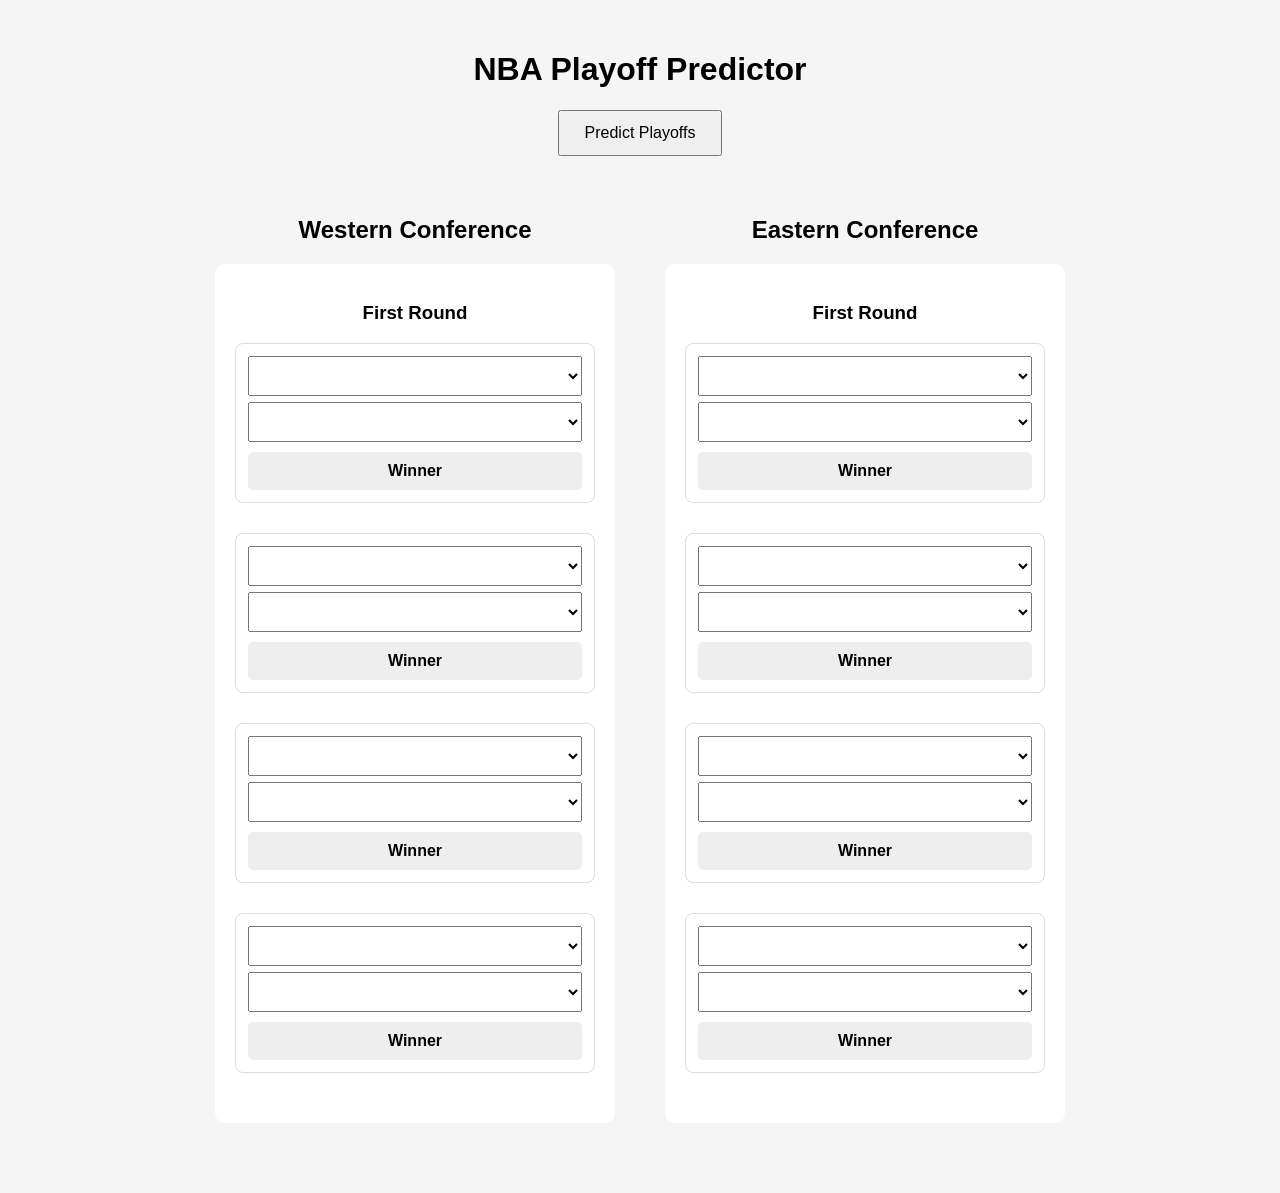
==== frontend/index.html @ c3940f1c "Add winner area" ====
<!DOCTYPE html>
<html>
<head>
    <title>NBA Playoff Predictor</title>
    <link rel="stylesheet" href="/frontend/style.css">
</head>

<body>

    <h1>NBA Playoff Predictor</h1>

    <button id="predictButton">Predict Playoffs</button>

    <div class="bracket">

        <!-- WESTERN CONFERENCE -->
        <div class="conference">

            <h2>Western Conference</h2>

            <div class="round">
                <h3>First Round</h3>

                <div class="matchup">
                    <select class="team west-team"></select>
                    <select class="team west-team"></select>
                    <div class="winner west-winner">Winner</div>
                </div>

                <div class="matchup">
                    <select class="team west-team"></select>
                    <select class="team west-team"></select>
                    <div class="winner west-winner">Winner</div>
                </div>

                <div class="matchup">
                    <select class="team west-team"></select>
                    <select class="team west-team"></select>
                    <div class="winner west-winner">Winner</div>
                </div>

                <div class="matchup">
                    <select class="team west-team"></select>
                    <select class="team west-team"></select>
                    <div class="winner west-winner">Winner</div>
                </div>

            </div>

        </div>


        <!-- EASTERN CONFERENCE -->
        <div class="conference">

            <h2>Eastern Conference</h2>

            <div class="round">
                <h3>First Round</h3>

                <div class="matchup">
                    <select class="team east-team"></select>
                    <select class="team east-team"></select>
                    <div class="winner east-winner">Winner</div>
                </div>

                <div class="matchup">
                    <select class="team east-team"></select>
                    <select class="team east-team"></select>
                    <div class="winner east-winner">Winner</div>
                </div>

                <div class="matchup">
                    <select class="team east-team"></select>
                    <select class="team east-team"></select>
                    <div class="winner east-winner">Winner</div>
                </div>

                <div class="matchup">
                    <select class="team east-team"></select>
                    <select class="team east-team"></select>
                    <div class="winner east-winner">Winner</div>
                </div>

            </div>

        </div>

    </div>

    <script src="/frontend/script.js"></script>

</body>
</html>
---- frontend/style.css ----
body {
    font-family: Arial, sans-serif;
    margin: 0;
    padding: 30px;
    background: #f5f5f5;
}

h1 {
    text-align: center;
}

#predictButton {
    display: block;
    margin: 20px auto;
    padding: 12px 25px;
    font-size: 16px;
    cursor: pointer;
}

.bracket {
    display: flex;
    justify-content: center;
    gap: 50px;
    max-width: 1200px;
    margin: 40px auto;
}

.conference {
    width: 400px;
}

.conference h2,
.round h3 {
    text-align: center;
}

.round {
    background: white;
    padding: 20px;
    border-radius: 10px;
}

.matchup {
    margin-bottom: 30px;
    padding: 12px;
    border: 1px solid #ddd;
    border-radius: 8px;
}

.team {
    display: block;
    width: 100%;
    box-sizing: border-box;
    padding: 10px;
    margin-bottom: 6px;
    font-size: 14px;
}

.winner {
    margin-top: 10px;
    padding: 10px;
    background: #eee;
    border-radius: 5px;
    text-align: center;
    font-weight: bold;
}
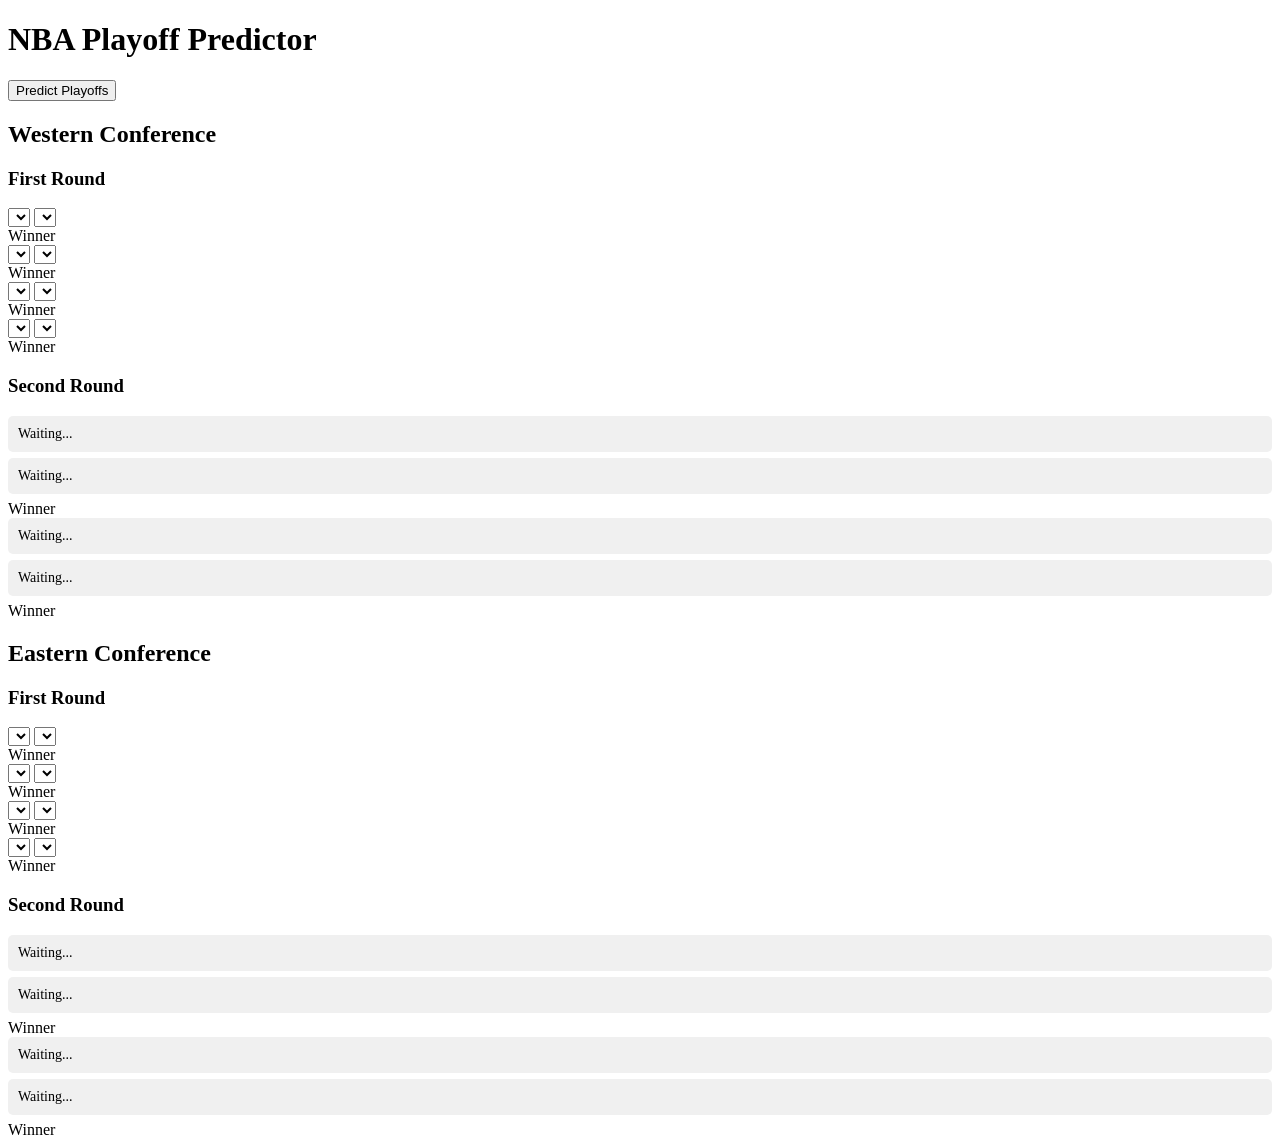
==== commit 4c55bea9: "Add second playoff round" ====
--- a/frontend/index.html
+++ b/frontend/index.html
@@ -47,6 +47,24 @@
 
             </div>
 
+
+            <div class="round second-round">
+                <h3>Second Round</h3>
+
+                <div class="matchup">
+                    <div class="auto-team west-round2">Waiting...</div>
+                    <div class="auto-team west-round2">Waiting...</div>
+                    <div class="winner west-round2-winner">Winner</div>
+                </div>
+
+                <div class="matchup">
+                    <div class="auto-team west-round2">Waiting...</div>
+                    <div class="auto-team west-round2">Waiting...</div>
+                    <div class="winner west-round2-winner">Winner</div>
+                </div>
+
+            </div>
+
         </div>
 
 
@@ -84,6 +102,24 @@
 
             </div>
 
+
+            <div class="round second-round">
+                <h3>Second Round</h3>
+
+                <div class="matchup">
+                    <div class="auto-team east-round2">Waiting...</div>
+                    <div class="auto-team east-round2">Waiting...</div>
+                    <div class="winner east-round2-winner">Winner</div>
+                </div>
+
+                <div class="matchup">
+                    <div class="auto-team east-round2">Waiting...</div>
+                    <div class="auto-team east-round2">Waiting...</div>
+                    <div class="winner east-round2-winner">Winner</div>
+                </div>
+
+            </div>
+
         </div>
 
     </div>
--- a/frontend/style.css
+++ b/frontend/style.css
@@ -1,66 +1,7 @@
-body {
-    font-family: Arial, sans-serif;
-    margin: 0;
-    padding: 30px;
-    background: #f5f5f5;
-}
-
-h1 {
-    text-align: center;
-}
-
-#predictButton {
-    display: block;
-    margin: 20px auto;
-    padding: 12px 25px;
-    font-size: 16px;
-    cursor: pointer;
-}
-
-.bracket {
-    display: flex;
-    justify-content: center;
-    gap: 50px;
-    max-width: 1200px;
-    margin: 40px auto;
-}
-
-.conference {
-    width: 400px;
-}
-
-.conference h2,
-.round h3 {
-    text-align: center;
-}
-
-.round {
-    background: white;
-    padding: 20px;
-    border-radius: 10px;
-}
-
-.matchup {
-    margin-bottom: 30px;
-    padding: 12px;
-    border: 1px solid #ddd;
-    border-radius: 8px;
-}
-
-.team {
-    display: block;
-    width: 100%;
-    box-sizing: border-box;
+.auto-team {
     padding: 10px;
     margin-bottom: 6px;
+    background: #f0f0f0;
+    border-radius: 5px;
     font-size: 14px;
-}
-
-.winner {
-    margin-top: 10px;
-    padding: 10px;
-    background: #eee;
-    border-radius: 5px;
-    text-align: center;
-    font-weight: bold;
 }
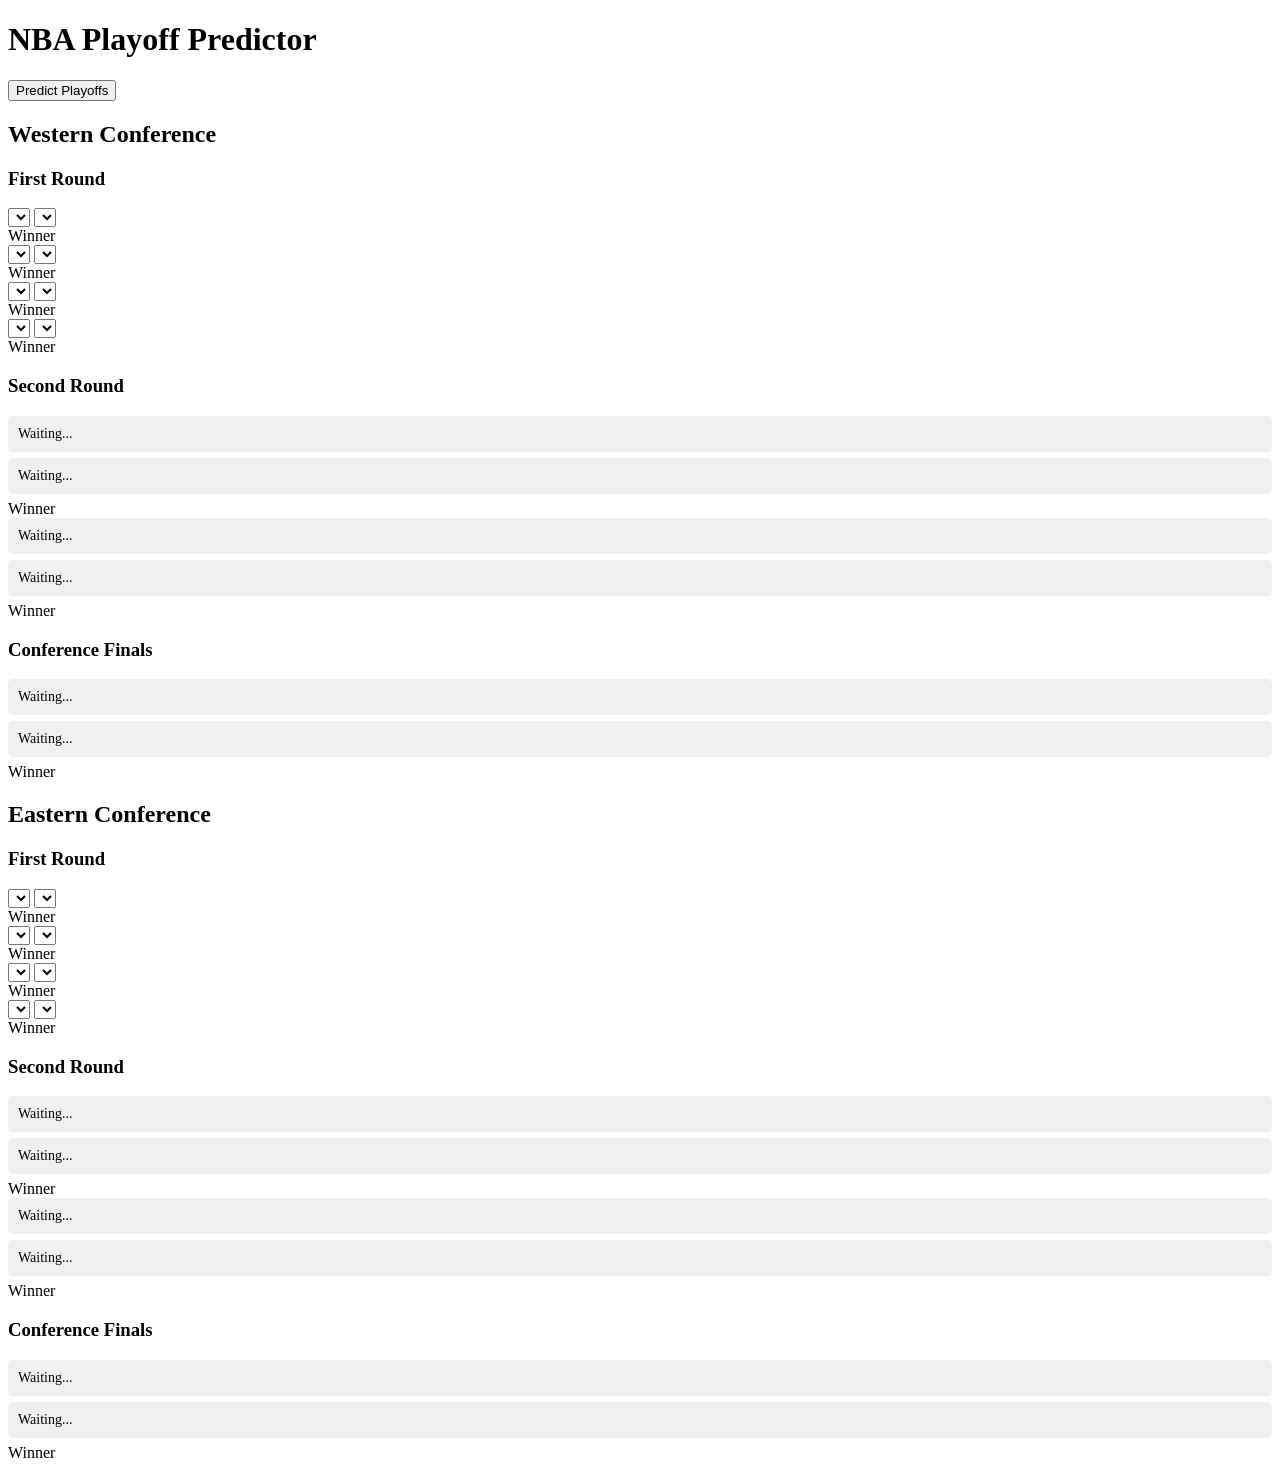
==== commit bb6ecaf3: "Add confrence finals" ====
--- a/frontend/index.html
+++ b/frontend/index.html
@@ -52,17 +52,26 @@
                 <h3>Second Round</h3>
 
                 <div class="matchup">
-                    <div class="auto-team west-round2">Waiting...</div>
-                    <div class="auto-team west-round2">Waiting...</div>
+                    <div class="auto-team west-round2" id="west-r2-1">Waiting...</div>
+                    <div class="auto-team west-round2" id="west-r2-2">Waiting...</div>
                     <div class="winner west-round2-winner">Winner</div>
                 </div>
 
                 <div class="matchup">
-                    <div class="auto-team west-round2">Waiting...</div>
-                    <div class="auto-team west-round2">Waiting...</div>
+                    <div class="auto-team west-round2" id="west-r2-3">Waiting...</div>
+                    <div class="auto-team west-round2" id="west-r2-4">Waiting...</div>
                     <div class="winner west-round2-winner">Winner</div>
                 </div>
+            </div>
 
+            <div class="round conference-finals">
+                <h3>Conference Finals</h3>
+
+                <div class="matchup">
+                    <div class="auto-team west-conf-finals">Waiting...</div>
+                    <div class="auto-team west-conf-finals">Waiting...</div>
+                    <div class="winner west-conf-final-winner">Winner</div>
+                </div>
             </div>
 
         </div>
@@ -107,17 +116,26 @@
                 <h3>Second Round</h3>
 
                 <div class="matchup">
-                    <div class="auto-team east-round2">Waiting...</div>
-                    <div class="auto-team east-round2">Waiting...</div>
+                    <div class="auto-team east-round2" id="east-r2-1">Waiting...</div>
+                    <div class="auto-team east-round2" id="east-r2-2">Waiting...</div>
                     <div class="winner east-round2-winner">Winner</div>
                 </div>
 
                 <div class="matchup">
-                    <div class="auto-team east-round2">Waiting...</div>
-                    <div class="auto-team east-round2">Waiting...</div>
+                    <div class="auto-team east-round2" id="east-r2-3">Waiting...</div>
+                    <div class="auto-team east-round2" id="east-r2-4">Waiting...</div>
                     <div class="winner east-round2-winner">Winner</div>
                 </div>
+            </div>
 
+            <div class="round conference-finals">
+                <h3>Conference Finals</h3>
+
+                <div class="matchup">
+                    <div class="auto-team east-conf-finals">Waiting...</div>
+                    <div class="auto-team east-conf-finals">Waiting...</div>
+                    <div class="winner east-conf-final-winner">Winner</div>
+                </div>
             </div>
 
         </div>
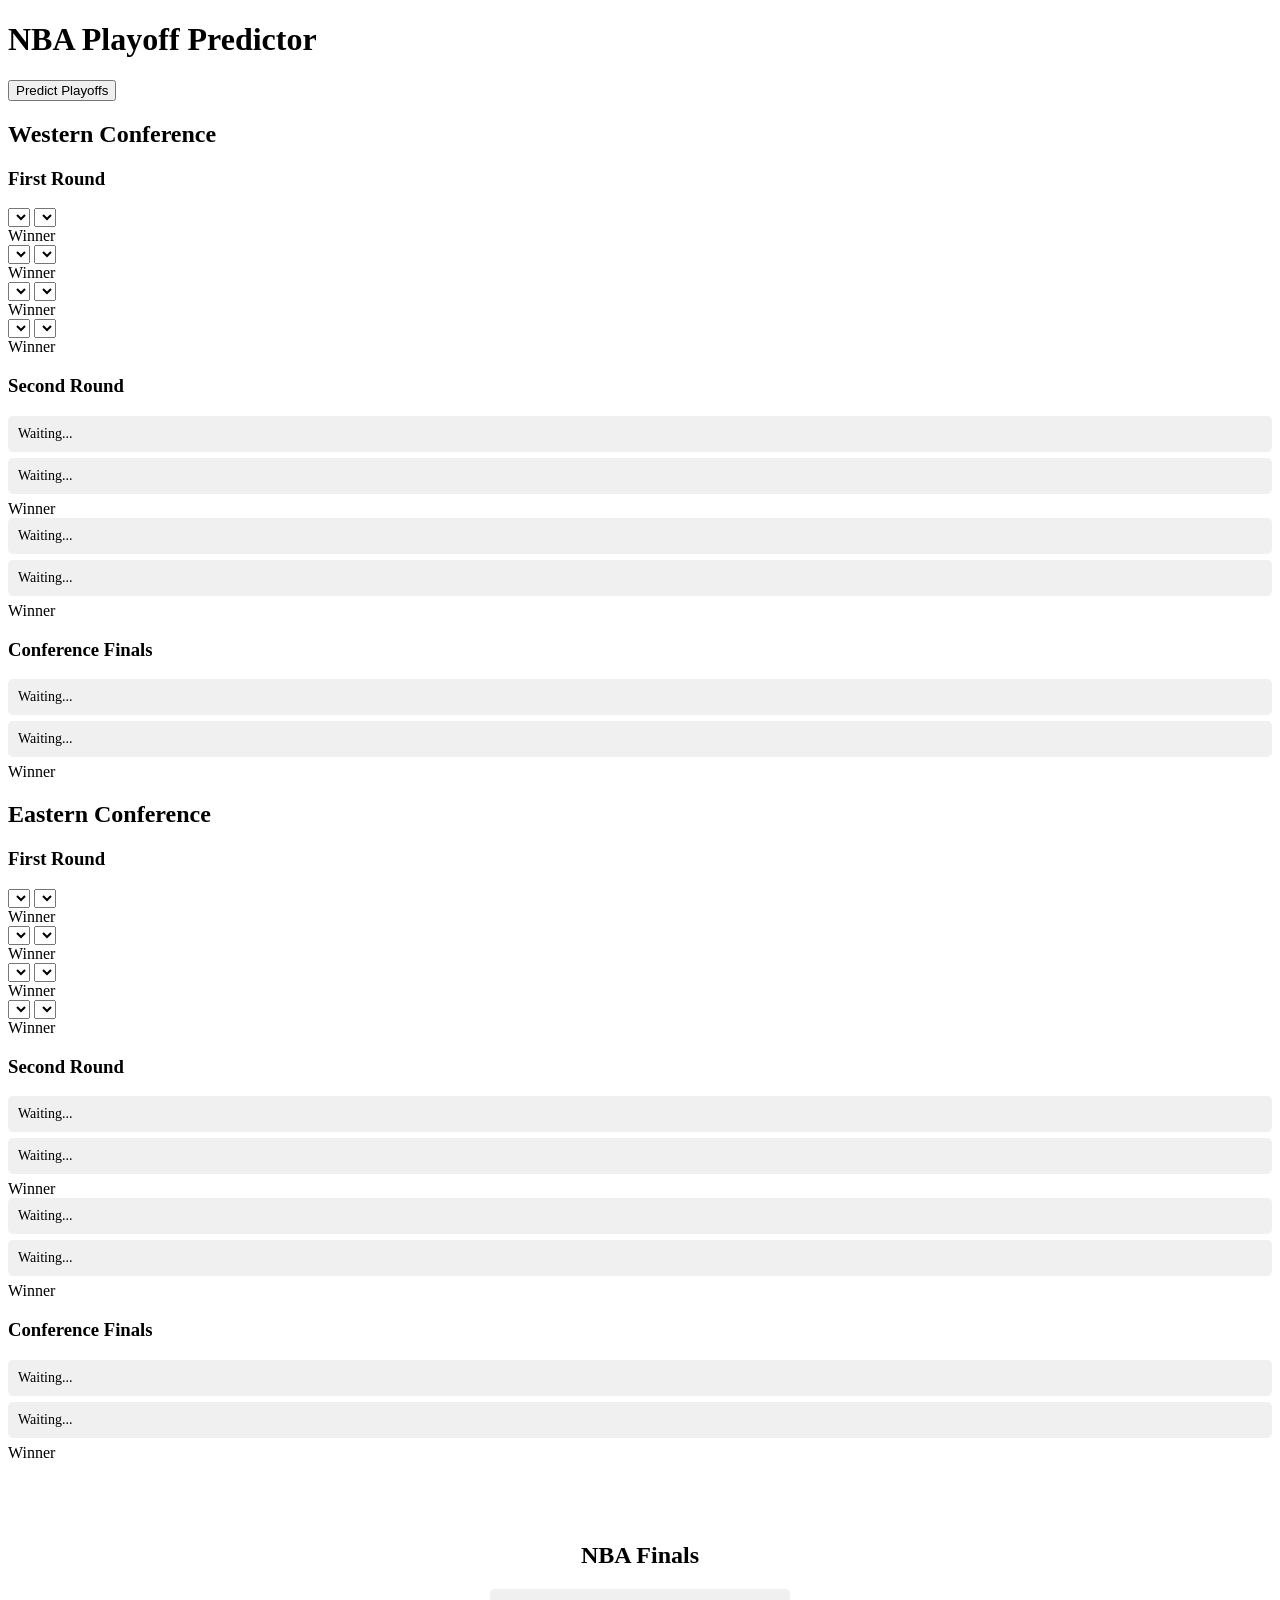
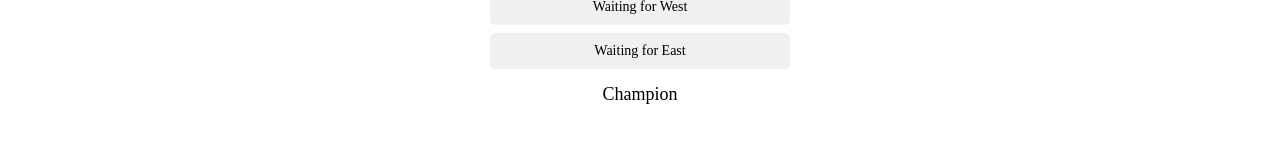
==== commit 817eb375: "Added NBA finals" ====
--- a/frontend/index.html
+++ b/frontend/index.html
@@ -140,6 +140,26 @@
 
         </div>
 
+        <div class="finals">
+
+            <h2>NBA Finals</h2>
+
+            <div class="matchup">
+                <div class="auto-team finals-team" id="west-finals-team">
+                    Waiting for West
+                </div>
+
+                <div class="auto-team finals-team" id="east-finals-team">
+                    Waiting for East
+                </div>
+
+                <div class="winner finals-winner">
+                    Champion
+                </div>
+            </div>
+
+        </div>
+
     </div>
 
     <script src="/frontend/script.js"></script>
--- a/frontend/style.css
+++ b/frontend/style.css
@@ -4,4 +4,22 @@
     background: #f0f0f0;
     border-radius: 5px;
     font-size: 14px;
+}
+
+.finals {
+    width: 300px;
+    margin: 40px auto;
+    padding: 20px;
+    background: white;
+    border-radius: 10px;
+    text-align: center;
+}
+
+.finals-team {
+    margin-bottom: 8px;
+}
+
+.finals-winner {
+    margin-top: 15px;
+    font-size: 18px;
 }
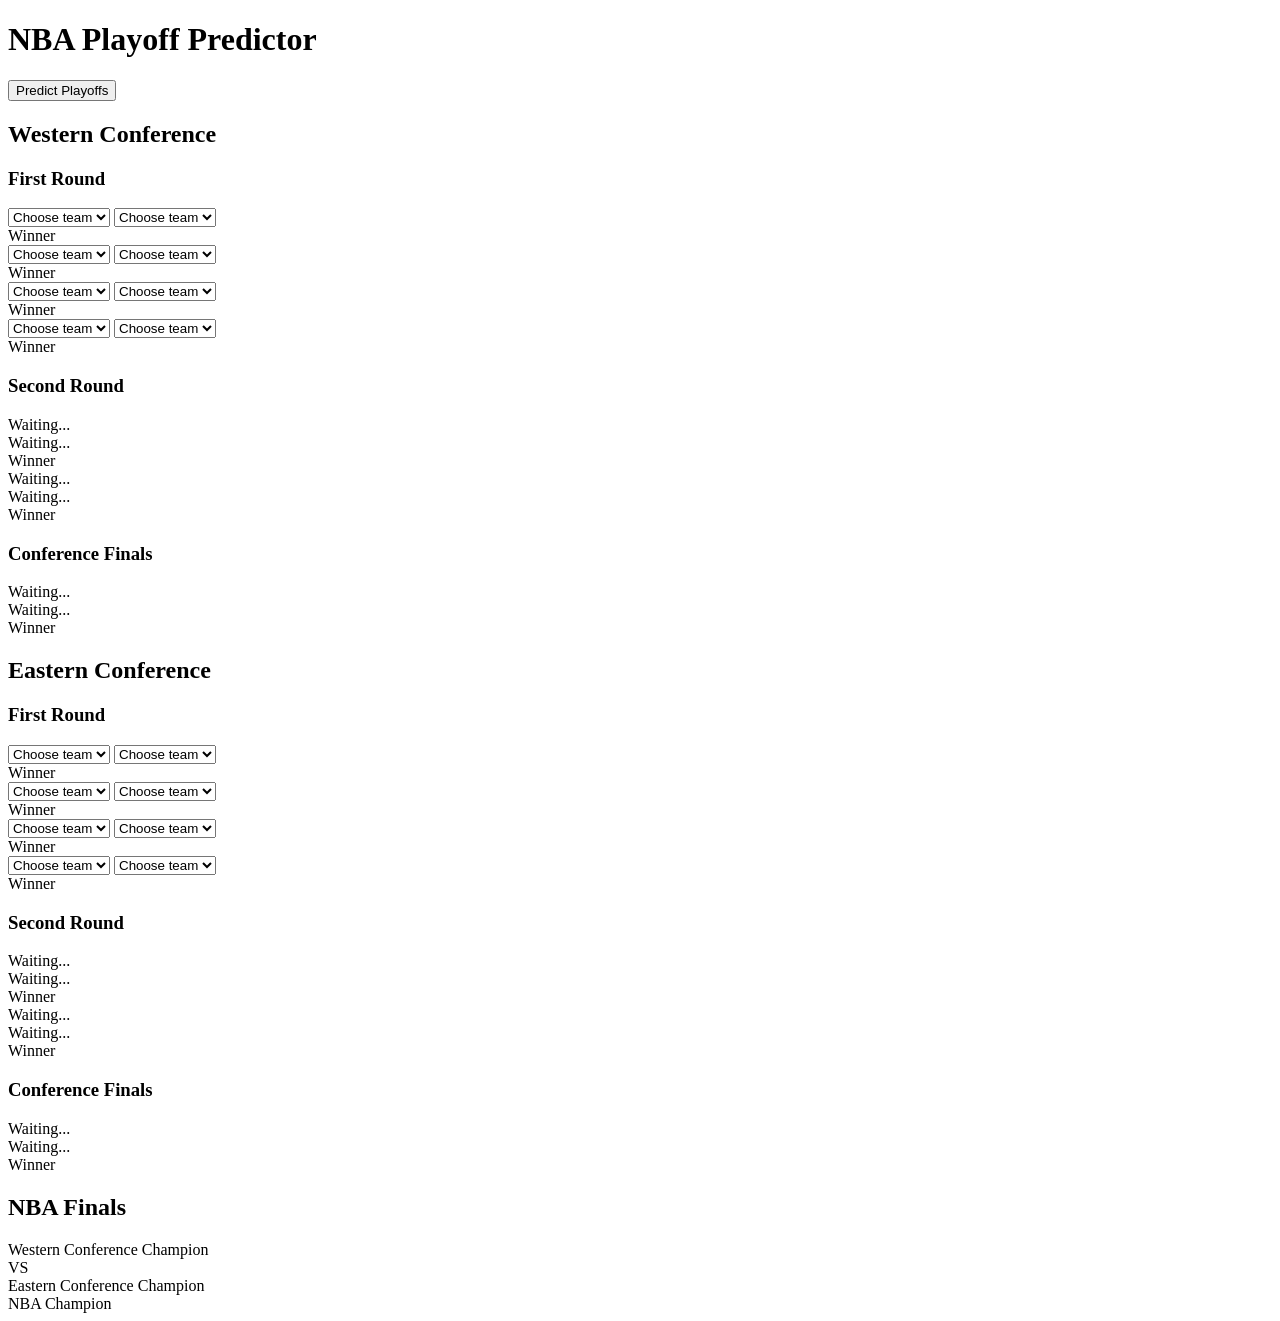
==== commit bb0c4cb0: "UI Fix #2" ====
--- a/frontend/index.html
+++ b/frontend/index.html
@@ -1,168 +1,396 @@
 <!DOCTYPE html>
-<html>
+<html lang="en">
+
 <head>
+    <meta charset="UTF-8">
+    <meta name="viewport" content="width=device-width, initial-scale=1.0">
+
     <title>NBA Playoff Predictor</title>
-    <link rel="stylesheet" href="/frontend/style.css">
+
+    <link rel="stylesheet" href="/static/style.css">
 </head>
 
 <body>
 
-    <h1>NBA Playoff Predictor</h1>
-
-    <button id="predictButton">Predict Playoffs</button>
-
-    <div class="bracket">
+    <header>
+        <h1>NBA Playoff Predictor</h1>
+
+        <p>
+            
+        </p>
+
+        <button id="predictButton">
+            Predict Playoffs
+        </button>
+    </header>
+
+
+    <main>
 
         <!-- WESTERN CONFERENCE -->
-        <div class="conference">
+
+        <section class="conference">
 
             <h2>Western Conference</h2>
 
-            <div class="round">
-                <h3>First Round</h3>
-
-                <div class="matchup">
-                    <select class="team west-team"></select>
-                    <select class="team west-team"></select>
-                    <div class="winner west-winner">Winner</div>
-                </div>
-
-                <div class="matchup">
-                    <select class="team west-team"></select>
-                    <select class="team west-team"></select>
-                    <div class="winner west-winner">Winner</div>
-                </div>
-
-                <div class="matchup">
-                    <select class="team west-team"></select>
-                    <select class="team west-team"></select>
-                    <div class="winner west-winner">Winner</div>
-                </div>
-
-                <div class="matchup">
-                    <select class="team west-team"></select>
-                    <select class="team west-team"></select>
-                    <div class="winner west-winner">Winner</div>
+            <div class="bracket">
+
+
+                <!-- WEST ROUND 1 -->
+
+                <div class="round first-round">
+
+                    <h3>First Round</h3>
+
+
+                    <!-- Matchup 1 -->
+
+                    <div class="matchup">
+
+                        <select class="team west-team">
+                            <option value="">Choose team</option>
+                        </select>
+
+                        <select class="team west-team">
+                            <option value="">Choose team</option>
+                        </select>
+
+                        <div class="winner west-winner">
+                            Winner
+                        </div>
+
+                    </div>
+
+
+                    <!-- Matchup 2 -->
+
+                    <div class="matchup">
+
+                        <select class="team west-team">
+                            <option value="">Choose team</option>
+                        </select>
+
+                        <select class="team west-team">
+                            <option value="">Choose team</option>
+                        </select>
+
+                        <div class="winner west-winner">
+                            Winner
+                        </div>
+
+                    </div>
+
+
+                    <!-- Matchup 3 -->
+
+                    <div class="matchup">
+
+                        <select class="team west-team">
+                            <option value="">Choose team</option>
+                        </select>
+
+                        <select class="team west-team">
+                            <option value="">Choose team</option>
+                        </select>
+
+                        <div class="winner west-winner">
+                            Winner
+                        </div>
+
+                    </div>
+
+
+                    <!-- Matchup 4 -->
+
+                    <div class="matchup">
+
+                        <select class="team west-team">
+                            <option value="">Choose team</option>
+                        </select>
+
+                        <select class="team west-team">
+                            <option value="">Choose team</option>
+                        </select>
+
+                        <div class="winner west-winner">
+                            Winner
+                        </div>
+
+                    </div>
+
+                </div>
+
+
+                <!-- WEST ROUND 2 -->
+
+                <div class="round second-round">
+
+                    <h3>Second Round</h3>
+
+
+                    <div class="matchup">
+
+                        <div class="team-box west-round2">
+                            Waiting...
+                        </div>
+
+                        <div class="team-box west-round2">
+                            Waiting...
+                        </div>
+
+                        <div class="winner west-round2-winner">
+                            Winner
+                        </div>
+
+                    </div>
+
+
+                    <div class="matchup">
+
+                        <div class="team-box west-round2">
+                            Waiting...
+                        </div>
+
+                        <div class="team-box west-round2">
+                            Waiting...
+                        </div>
+
+                        <div class="winner west-round2-winner">
+                            Winner
+                        </div>
+
+                    </div>
+
+                </div>
+
+
+                <!-- WEST CONFERENCE FINALS -->
+
+                <div class="round conference-finals-round">
+
+                    <h3>Conference Finals</h3>
+
+
+                    <div class="matchup">
+
+                        <div class="team-box west-conf-finals">
+                            Waiting...
+                        </div>
+
+                        <div class="team-box west-conf-finals">
+                            Waiting...
+                        </div>
+
+                        <div class="winner west-conf-final-winner">
+                            Winner
+                        </div>
+
+                    </div>
+
                 </div>
 
             </div>
 
-
-            <div class="round second-round">
-                <h3>Second Round</h3>
-
-                <div class="matchup">
-                    <div class="auto-team west-round2" id="west-r2-1">Waiting...</div>
-                    <div class="auto-team west-round2" id="west-r2-2">Waiting...</div>
-                    <div class="winner west-round2-winner">Winner</div>
-                </div>
-
-                <div class="matchup">
-                    <div class="auto-team west-round2" id="west-r2-3">Waiting...</div>
-                    <div class="auto-team west-round2" id="west-r2-4">Waiting...</div>
-                    <div class="winner west-round2-winner">Winner</div>
-                </div>
+        </section>
+
+
+        <!-- EASTERN CONFERENCE -->
+
+        <section class="conference">
+
+            <h2>Eastern Conference</h2>
+
+            <div class="bracket">
+
+
+                <!-- EAST ROUND 1 -->
+
+                <div class="round first-round">
+
+                    <h3>First Round</h3>
+
+
+                    <!-- Matchup 1 -->
+
+                    <div class="matchup">
+
+                        <select class="team east-team">
+                            <option value="">Choose team</option>
+                        </select>
+
+                        <select class="team east-team">
+                            <option value="">Choose team</option>
+                        </select>
+
+                        <div class="winner east-winner">
+                            Winner
+                        </div>
+
+                    </div>
+
+
+                    <!-- Matchup 2 -->
+
+                    <div class="matchup">
+
+                        <select class="team east-team">
+                            <option value="">Choose team</option>
+                        </select>
+
+                        <select class="team east-team">
+                            <option value="">Choose team</option>
+                        </select>
+
+                        <div class="winner east-winner">
+                            Winner
+                        </div>
+
+                    </div>
+
+
+                    <!-- Matchup 3 -->
+
+                    <div class="matchup">
+
+                        <select class="team east-team">
+                            <option value="">Choose team</option>
+                        </select>
+
+                        <select class="team east-team">
+                            <option value="">Choose team</option>
+                        </select>
+
+                        <div class="winner east-winner">
+                            Winner
+                        </div>
+
+                    </div>
+
+
+                    <!-- Matchup 4 -->
+
+                    <div class="matchup">
+
+                        <select class="team east-team">
+                            <option value="">Choose team</option>
+                        </select>
+
+                        <select class="team east-team">
+                            <option value="">Choose team</option>
+                        </select>
+
+                        <div class="winner east-winner">
+                            Winner
+                        </div>
+
+                    </div>
+
+                </div>
+
+
+                <!-- EAST ROUND 2 -->
+
+                <div class="round second-round">
+
+                    <h3>Second Round</h3>
+
+
+                    <div class="matchup">
+
+                        <div class="team-box east-round2">
+                            Waiting...
+                        </div>
+
+                        <div class="team-box east-round2">
+                            Waiting...
+                        </div>
+
+                        <div class="winner east-round2-winner">
+                            Winner
+                        </div>
+
+                    </div>
+
+
+                    <div class="matchup">
+
+                        <div class="team-box east-round2">
+                            Waiting...
+                        </div>
+
+                        <div class="team-box east-round2">
+                            Waiting...
+                        </div>
+
+                        <div class="winner east-round2-winner">
+                            Winner
+                        </div>
+
+                    </div>
+
+                </div>
+
+
+                <!-- EAST CONFERENCE FINALS -->
+
+                <div class="round conference-finals-round">
+
+                    <h3>Conference Finals</h3>
+
+
+                    <div class="matchup">
+
+                        <div class="team-box east-conf-finals">
+                            Waiting...
+                        </div>
+
+                        <div class="team-box east-conf-finals">
+                            Waiting...
+                        </div>
+
+                        <div class="winner east-conf-final-winner">
+                            Winner
+                        </div>
+
+                    </div>
+
+                </div>
+
             </div>
 
-            <div class="round conference-finals">
-                <h3>Conference Finals</h3>
-
-                <div class="matchup">
-                    <div class="auto-team west-conf-finals">Waiting...</div>
-                    <div class="auto-team west-conf-finals">Waiting...</div>
-                    <div class="winner west-conf-final-winner">Winner</div>
-                </div>
+        </section>
+
+        <section class="nba-finals">
+
+            <h2>NBA Finals</h2>
+
+            <div class="finals-matchup">
+
+                <div class="team-box" id="west-finals-team">
+                    Western Conference Champion
+                </div>
+
+                <div class="vs">
+                    VS
+                </div>
+
+                <div class="team-box" id="east-finals-team">
+                    Eastern Conference Champion
+                </div>
+
+                <div class="champion" id="nba-champion">
+                    NBA Champion
+                </div>
+
             </div>
 
-        </div>
-
-
-        <!-- EASTERN CONFERENCE -->
-        <div class="conference">
-
-            <h2>Eastern Conference</h2>
-
-            <div class="round">
-                <h3>First Round</h3>
-
-                <div class="matchup">
-                    <select class="team east-team"></select>
-                    <select class="team east-team"></select>
-                    <div class="winner east-winner">Winner</div>
-                </div>
-
-                <div class="matchup">
-                    <select class="team east-team"></select>
-                    <select class="team east-team"></select>
-                    <div class="winner east-winner">Winner</div>
-                </div>
-
-                <div class="matchup">
-                    <select class="team east-team"></select>
-                    <select class="team east-team"></select>
-                    <div class="winner east-winner">Winner</div>
-                </div>
-
-                <div class="matchup">
-                    <select class="team east-team"></select>
-                    <select class="team east-team"></select>
-                    <div class="winner east-winner">Winner</div>
-                </div>
-
-            </div>
-
-
-            <div class="round second-round">
-                <h3>Second Round</h3>
-
-                <div class="matchup">
-                    <div class="auto-team east-round2" id="east-r2-1">Waiting...</div>
-                    <div class="auto-team east-round2" id="east-r2-2">Waiting...</div>
-                    <div class="winner east-round2-winner">Winner</div>
-                </div>
-
-                <div class="matchup">
-                    <div class="auto-team east-round2" id="east-r2-3">Waiting...</div>
-                    <div class="auto-team east-round2" id="east-r2-4">Waiting...</div>
-                    <div class="winner east-round2-winner">Winner</div>
-                </div>
-            </div>
-
-            <div class="round conference-finals">
-                <h3>Conference Finals</h3>
-
-                <div class="matchup">
-                    <div class="auto-team east-conf-finals">Waiting...</div>
-                    <div class="auto-team east-conf-finals">Waiting...</div>
-                    <div class="winner east-conf-final-winner">Winner</div>
-                </div>
-            </div>
-
-        </div>
-
-        <div class="finals">
-
-            <h2>NBA Finals</h2>
-
-            <div class="matchup">
-                <div class="auto-team finals-team" id="west-finals-team">
-                    Waiting for West
-                </div>
-
-                <div class="auto-team finals-team" id="east-finals-team">
-                    Waiting for East
-                </div>
-
-                <div class="winner finals-winner">
-                    Champion
-                </div>
-            </div>
-
-        </div>
-
-    </div>
-
-    <script src="/frontend/script.js"></script>
+        </section>
+
+    </main>
+
+
+    <script src="/static/script.js"></script>
 
 </body>
+
 </html>
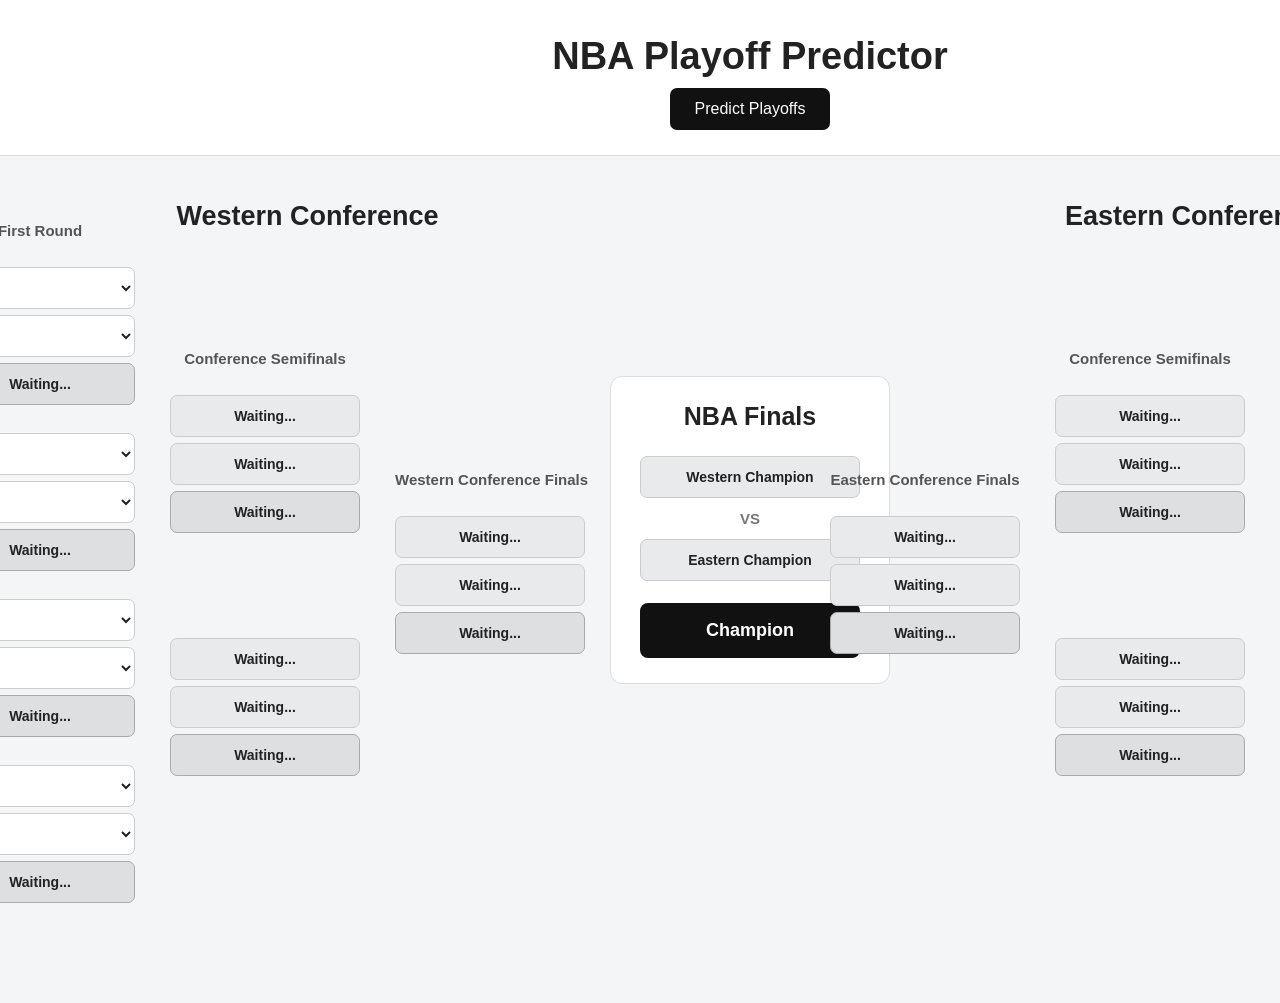
==== commit 08841d2d: "UI Fix, Fix Duplicate Teams" ====
--- a/frontend/index.html
+++ b/frontend/index.html
@@ -1,192 +1,81 @@
 <!DOCTYPE html>
 <html lang="en">
-
 <head>
     <meta charset="UTF-8">
     <meta name="viewport" content="width=device-width, initial-scale=1.0">
-
     <title>NBA Playoff Predictor</title>
-
-    <link rel="stylesheet" href="/static/style.css">
+    <link rel="stylesheet" href="/frontend/style.css">
 </head>
 
 <body>
 
-    <header>
-        <h1>NBA Playoff Predictor</h1>
+<header>
+    <h1>NBA Playoff Predictor</h1>
+    <button id="predictButton">Predict Playoffs</button>
+</header>
 
-        <p>
-            
-        </p>
+<main>
 
-        <button id="predictButton">
-            Predict Playoffs
-        </button>
-    </header>
+    <div class="playoff-bracket">
 
-
-    <main>
-
-        <!-- WESTERN CONFERENCE -->
-
-        <section class="conference">
+        <section class="conference western-conference">
 
             <h2>Western Conference</h2>
 
-            <div class="bracket">
-
-
-                <!-- WEST ROUND 1 -->
+            <div class="bracket west-bracket">
 
                 <div class="round first-round">
-
                     <h3>First Round</h3>
 
-
-                    <!-- Matchup 1 -->
+                    <div class="matchup">
+                        <select class="team west-team"></select>
+                        <select class="team west-team"></select>
+                        <div class="winner west-winner">Waiting...</div>
+                    </div>
 
                     <div class="matchup">
-
-                        <select class="team west-team">
-                            <option value="">Choose team</option>
-                        </select>
-
-                        <select class="team west-team">
-                            <option value="">Choose team</option>
-                        </select>
-
-                        <div class="winner west-winner">
-                            Winner
-                        </div>
-
+                        <select class="team west-team"></select>
+                        <select class="team west-team"></select>
+                        <div class="winner west-winner">Waiting...</div>
                     </div>
 
-
-                    <!-- Matchup 2 -->
+                    <div class="matchup">
+                        <select class="team west-team"></select>
+                        <select class="team west-team"></select>
+                        <div class="winner west-winner">Waiting...</div>
+                    </div>
 
                     <div class="matchup">
+                        <select class="team west-team"></select>
+                        <select class="team west-team"></select>
+                        <div class="winner west-winner">Waiting...</div>
+                    </div>
+                </div>
 
-                        <select class="team west-team">
-                            <option value="">Choose team</option>
-                        </select>
+                <div class="round second-round">
+                    <h3>Conference Semifinals</h3>
 
-                        <select class="team west-team">
-                            <option value="">Choose team</option>
-                        </select>
-
-                        <div class="winner west-winner">
-                            Winner
-                        </div>
-
+                    <div class="matchup">
+                        <div class="team-box west-round2">Waiting...</div>
+                        <div class="team-box west-round2">Waiting...</div>
+                        <div class="winner west-round2-winner">Waiting...</div>
                     </div>
 
+                    <div class="matchup">
+                        <div class="team-box west-round2">Waiting...</div>
+                        <div class="team-box west-round2">Waiting...</div>
+                        <div class="winner west-round2-winner">Waiting...</div>
+                    </div>
+                </div>
 
-                    <!-- Matchup 3 -->
+                <div class="round conference-finals-round">
+                    <h3>Western Conference Finals</h3>
 
                     <div class="matchup">
-
-                        <select class="team west-team">
-                            <option value="">Choose team</option>
-                        </select>
-
-                        <select class="team west-team">
-                            <option value="">Choose team</option>
-                        </select>
-
-                        <div class="winner west-winner">
-                            Winner
-                        </div>
-
+                        <div class="team-box west-conf-finals">Waiting...</div>
+                        <div class="team-box west-conf-finals">Waiting...</div>
+                        <div class="winner west-conf-final-winner">Waiting...</div>
                     </div>
-
-
-                    <!-- Matchup 4 -->
-
-                    <div class="matchup">
-
-                        <select class="team west-team">
-                            <option value="">Choose team</option>
-                        </select>
-
-                        <select class="team west-team">
-                            <option value="">Choose team</option>
-                        </select>
-
-                        <div class="winner west-winner">
-                            Winner
-                        </div>
-
-                    </div>
-
-                </div>
-
-
-                <!-- WEST ROUND 2 -->
-
-                <div class="round second-round">
-
-                    <h3>Second Round</h3>
-
-
-                    <div class="matchup">
-
-                        <div class="team-box west-round2">
-                            Waiting...
-                        </div>
-
-                        <div class="team-box west-round2">
-                            Waiting...
-                        </div>
-
-                        <div class="winner west-round2-winner">
-                            Winner
-                        </div>
-
-                    </div>
-
-
-                    <div class="matchup">
-
-                        <div class="team-box west-round2">
-                            Waiting...
-                        </div>
-
-                        <div class="team-box west-round2">
-                            Waiting...
-                        </div>
-
-                        <div class="winner west-round2-winner">
-                            Winner
-                        </div>
-
-                    </div>
-
-                </div>
-
-
-                <!-- WEST CONFERENCE FINALS -->
-
-                <div class="round conference-finals-round">
-
-                    <h3>Conference Finals</h3>
-
-
-                    <div class="matchup">
-
-                        <div class="team-box west-conf-finals">
-                            Waiting...
-                        </div>
-
-                        <div class="team-box west-conf-finals">
-                            Waiting...
-                        </div>
-
-                        <div class="winner west-conf-final-winner">
-                            Winner
-                        </div>
-
-                    </div>
-
                 </div>
 
             </div>
@@ -194,203 +83,102 @@
         </section>
 
 
-        <!-- EASTERN CONFERENCE -->
+        <section class="nba-finals">
 
-        <section class="conference">
+            <h2>NBA Finals</h2>
 
-            <h2>Eastern Conference</h2>
+            <div class="finals-matchup">
 
-            <div class="bracket">
-
-
-                <!-- EAST ROUND 1 -->
-
-                <div class="round first-round">
-
-                    <h3>First Round</h3>
-
-
-                    <!-- Matchup 1 -->
-
-                    <div class="matchup">
-
-                        <select class="team east-team">
-                            <option value="">Choose team</option>
-                        </select>
-
-                        <select class="team east-team">
-                            <option value="">Choose team</option>
-                        </select>
-
-                        <div class="winner east-winner">
-                            Winner
-                        </div>
-
-                    </div>
-
-
-                    <!-- Matchup 2 -->
-
-                    <div class="matchup">
-
-                        <select class="team east-team">
-                            <option value="">Choose team</option>
-                        </select>
-
-                        <select class="team east-team">
-                            <option value="">Choose team</option>
-                        </select>
-
-                        <div class="winner east-winner">
-                            Winner
-                        </div>
-
-                    </div>
-
-
-                    <!-- Matchup 3 -->
-
-                    <div class="matchup">
-
-                        <select class="team east-team">
-                            <option value="">Choose team</option>
-                        </select>
-
-                        <select class="team east-team">
-                            <option value="">Choose team</option>
-                        </select>
-
-                        <div class="winner east-winner">
-                            Winner
-                        </div>
-
-                    </div>
-
-
-                    <!-- Matchup 4 -->
-
-                    <div class="matchup">
-
-                        <select class="team east-team">
-                            <option value="">Choose team</option>
-                        </select>
-
-                        <select class="team east-team">
-                            <option value="">Choose team</option>
-                        </select>
-
-                        <div class="winner east-winner">
-                            Winner
-                        </div>
-
-                    </div>
-
+                <div class="team-box finals-team" id="west-finals-team">
+                    Western Champion
                 </div>
 
-
-                <!-- EAST ROUND 2 -->
-
-                <div class="round second-round">
-
-                    <h3>Second Round</h3>
-
-
-                    <div class="matchup">
-
-                        <div class="team-box east-round2">
-                            Waiting...
-                        </div>
-
-                        <div class="team-box east-round2">
-                            Waiting...
-                        </div>
-
-                        <div class="winner east-round2-winner">
-                            Winner
-                        </div>
-
-                    </div>
-
-
-                    <div class="matchup">
-
-                        <div class="team-box east-round2">
-                            Waiting...
-                        </div>
-
-                        <div class="team-box east-round2">
-                            Waiting...
-                        </div>
-
-                        <div class="winner east-round2-winner">
-                            Winner
-                        </div>
-
-                    </div>
-
+                <div class="vs">
+                    VS
                 </div>
 
+                <div class="team-box finals-team" id="east-finals-team">
+                    Eastern Champion
+                </div>
 
-                <!-- EAST CONFERENCE FINALS -->
-
-                <div class="round conference-finals-round">
-
-                    <h3>Conference Finals</h3>
-
-
-                    <div class="matchup">
-
-                        <div class="team-box east-conf-finals">
-                            Waiting...
-                        </div>
-
-                        <div class="team-box east-conf-finals">
-                            Waiting...
-                        </div>
-
-                        <div class="winner east-conf-final-winner">
-                            Winner
-                        </div>
-
-                    </div>
-
+                <div class="champion" id="nba-champion">
+                    Champion
                 </div>
 
             </div>
 
         </section>
 
-        <section class="nba-finals">
 
-            <h2>NBA Finals</h2>
+        <section class="conference eastern-conference">
 
-            <div class="finals-matchup">
+            <h2>Eastern Conference</h2>
 
-                <div class="team-box" id="west-finals-team">
-                    Western Conference Champion
+            <div class="bracket east-bracket">
+
+                <div class="round first-round">
+                    <h3>First Round</h3>
+
+                    <div class="matchup">
+                        <select class="team east-team"></select>
+                        <select class="team east-team"></select>
+                        <div class="winner east-winner">Waiting...</div>
+                    </div>
+
+                    <div class="matchup">
+                        <select class="team east-team"></select>
+                        <select class="team east-team"></select>
+                        <div class="winner east-winner">Waiting...</div>
+                    </div>
+
+                    <div class="matchup">
+                        <select class="team east-team"></select>
+                        <select class="team east-team"></select>
+                        <div class="winner east-winner">Waiting...</div>
+                    </div>
+
+                    <div class="matchup">
+                        <select class="team east-team"></select>
+                        <select class="team east-team"></select>
+                        <div class="winner east-winner">Waiting...</div>
+                    </div>
                 </div>
 
-                <div class="vs">
-                    VS
+                <div class="round second-round">
+                    <h3>Conference Semifinals</h3>
+
+                    <div class="matchup">
+                        <div class="team-box east-round2">Waiting...</div>
+                        <div class="team-box east-round2">Waiting...</div>
+                        <div class="winner east-round2-winner">Waiting...</div>
+                    </div>
+
+                    <div class="matchup">
+                        <div class="team-box east-round2">Waiting...</div>
+                        <div class="team-box east-round2">Waiting...</div>
+                        <div class="winner east-round2-winner">Waiting...</div>
+                    </div>
                 </div>
 
-                <div class="team-box" id="east-finals-team">
-                    Eastern Conference Champion
-                </div>
+                <div class="round conference-finals-round">
+                    <h3>Eastern Conference Finals</h3>
 
-                <div class="champion" id="nba-champion">
-                    NBA Champion
+                    <div class="matchup">
+                        <div class="team-box east-conf-finals">Waiting...</div>
+                        <div class="team-box east-conf-finals">Waiting...</div>
+                        <div class="winner east-conf-final-winner">Waiting...</div>
+                    </div>
                 </div>
 
             </div>
 
         </section>
 
-    </main>
+    </div>
 
+</main>
 
-    <script src="/static/script.js"></script>
+<script src="/frontend/script.js"></script>
 
 </body>
-
 </html>
--- a/frontend/style.css
+++ b/frontend/style.css
@@ -0,0 +1,340 @@
+* {
+    box-sizing: border-box;
+}
+
+html {
+    min-width: 1500px;
+}
+
+body {
+    margin: 0;
+    font-family: Arial, sans-serif;
+    background: #f4f5f7;
+    color: #222;
+}
+
+header {
+    text-align: center;
+    padding: 35px 20px 25px;
+    background: white;
+    border-bottom: 1px solid #ddd;
+}
+
+header h1 {
+    margin: 0 0 10px;
+    font-size: 38px;
+}
+
+header p {
+    margin: 0 0 20px;
+    color: #666;
+}
+
+#predictButton {
+    padding: 12px 25px;
+    border: none;
+    border-radius: 7px;
+    background: #111;
+    color: white;
+    font-size: 16px;
+    cursor: pointer;
+}
+
+#predictButton:hover {
+    background: #333;
+}
+
+#predictButton:disabled {
+    opacity: 0.6;
+    cursor: default;
+}
+
+main {
+    width: 100%;
+    padding: 45px 30px 100px;
+}
+
+.playoff-bracket {
+    display: grid;
+    grid-template-columns: 1fr 280px 1fr;
+    align-items: start;
+    gap: 25px;
+    width: 100%;
+    max-width: 1900px;
+    margin: 0 auto;
+}
+
+.conference {
+    min-width: 0;
+}
+
+.conference h2 {
+    margin: 0 0 35px;
+    text-align: center;
+    font-size: 27px;
+}
+
+.bracket {
+    display: grid;
+    grid-template-columns: 190px 190px 190px;
+    gap: 35px;
+    align-items: center;
+}
+
+.west-bracket {
+    justify-content: end;
+}
+
+.east-bracket {
+    justify-content: start;
+}
+
+.round {
+    position: relative;
+    width: 190px;
+    display: flex;
+    flex-direction: column;
+}
+
+.round h3 {
+    position: absolute;
+    top: -45px;
+    right: 0;
+    left: 0;
+    height: auto;
+    margin: 0;
+    text-align: center;
+    font-size: 15px;
+    color: #555;
+    white-space: nowrap;
+}
+
+.first-round {
+    gap: 28px;
+}
+
+.second-round {
+    gap: 105px;
+}
+
+.conference-finals-round {
+    justify-content: center;
+}
+
+.matchup {
+    display: flex;
+    flex-direction: column;
+    gap: 6px;
+    width: 190px;
+}
+
+.team-select {
+    position: relative;
+    display: flex;
+    align-items: center;
+    gap: 7px;
+    width: 220px;
+}
+
+.team-logo {
+    width: 24px;
+    height: 24px;
+    flex: 0 0 24px;
+    object-fit: contain;
+}
+
+.team-trigger {
+    width: 190px;
+    height: 42px;
+    padding: 0 12px;
+    border: 1px solid #ccc;
+    border-radius: 7px;
+    background: white;
+    color: #222;
+    font: 14px Arial, sans-serif;
+    text-align: left;
+    cursor: pointer;
+}
+
+.team-trigger:hover,
+.custom-select.open .team-trigger {
+    border-color: #999;
+}
+
+.team-options {
+    position: absolute;
+    top: 48px;
+    left: 31px;
+    z-index: 10;
+    display: none;
+    width: 190px;
+    max-height: 260px;
+    overflow-y: auto;
+    padding: 5px;
+    border: 1px solid #ccc;
+    border-radius: 7px;
+    background: white;
+    box-shadow: 0 8px 18px rgba(0, 0, 0, 0.16);
+}
+
+.custom-select.open .team-options {
+    display: flex;
+    flex-direction: column;
+}
+
+.team-option {
+    display: flex;
+    align-items: center;
+    gap: 8px;
+    min-height: 36px;
+    padding: 5px 7px;
+    border: 0;
+    border-radius: 4px;
+    background: transparent;
+    color: #222;
+    font: 14px Arial, sans-serif;
+    text-align: left;
+    cursor: pointer;
+}
+
+.team-option:hover,
+.team-option:focus {
+    outline: none;
+    background: #f0f1f3;
+}
+
+.team-option[hidden] {
+    display: none;
+}
+
+.team-option-logo {
+    width: 24px;
+    height: 24px;
+    flex: 0 0 24px;
+    object-fit: contain;
+}
+
+.team-native {
+    display: none;
+}
+
+select {
+    width: 190px;
+    height: 42px;
+    padding: 0 12px;
+    border: 1px solid #ccc;
+    border-radius: 7px;
+    background: white;
+    color: #222;
+    font-size: 14px;
+    cursor: pointer;
+}
+
+select:hover {
+    border-color: #999;
+}
+
+select:focus {
+    outline: 2px solid #aaa;
+    outline-offset: 1px;
+}
+
+.team-box {
+    width: 190px;
+    min-height: 42px;
+    display: flex;
+    align-items: center;
+    justify-content: center;
+    padding: 9px 12px;
+    border: 1px solid #ccc;
+    border-radius: 7px;
+    background: #e9eaec;
+    font-size: 14px;
+    font-weight: 600;
+    text-align: center;
+}
+
+.winner {
+    width: 190px;
+    min-height: 42px;
+    display: flex;
+    align-items: center;
+    justify-content: center;
+    padding: 9px 12px;
+    border: 1px solid #aaa;
+    border-radius: 7px;
+    background: #dedfe1;
+    font-size: 14px;
+    font-weight: bold;
+    text-align: center;
+}
+
+.east-bracket {
+    direction: rtl;
+}
+
+.east-bracket .round {
+    direction: ltr;
+}
+
+.nba-finals {
+    width: 280px;
+    margin-top: 175px;
+    padding: 25px 20px;
+    border: 1px solid #ddd;
+    border-radius: 12px;
+    background: white;
+    text-align: center;
+}
+
+.nba-finals h2 {
+    margin: 0 0 25px;
+    font-size: 25px;
+}
+
+.finals-matchup {
+    display: flex;
+    flex-direction: column;
+    align-items: center;
+    gap: 12px;
+}
+
+.finals-team {
+    width: 220px;
+}
+
+.vs {
+    font-size: 15px;
+    font-weight: bold;
+    color: #777;
+}
+
+.champion {
+    width: 220px;
+    min-height: 55px;
+    display: flex;
+    align-items: center;
+    justify-content: center;
+    margin-top: 10px;
+    padding: 12px;
+    border-radius: 8px;
+    background: #111;
+    color: white;
+    font-size: 18px;
+    font-weight: bold;
+    text-align: center;
+}
+
+@media (max-width: 1500px) {
+    html {
+        min-width: 0;
+    }
+
+    body {
+        min-width: 1500px;
+    }
+
+    main {
+        overflow-x: auto;
+    }
+}
